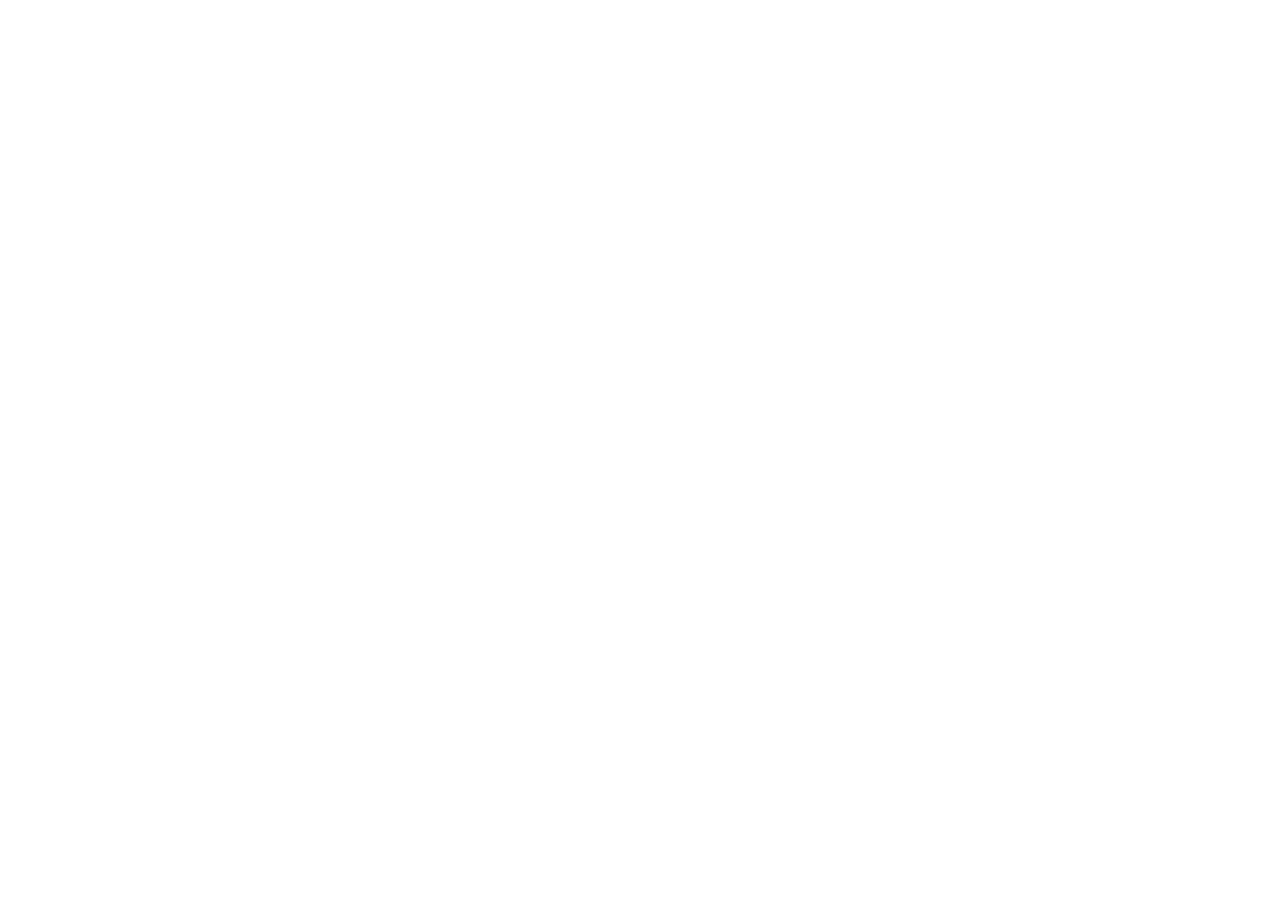
==== 38Quiz/index.html @ 45088f77 "commit" ====
<!DOCTYPE html>
<html lang="en">
<head>
    <meta charset="UTF-8">
    <meta name="viewport" content="width=device-width, initial-scale=1.0">
    <title>Quiz</title>
    <link rel="stylesheet" href="quiz.js">
</head>
<body>
    <!-- <div class="container">
        <h1>Cricket Quiz</h1>
        <form id="quizform">
            <div class="question">
                <p>1.Who has the most centuries in international cricket?</p>
                <label>
                    <input type="radio" name="q1" value="Sachin Tendulkar">Sachin Tendulkar
                </label><br>
                <label>
                    <input type="radio" name="q1" value="Virat Kholi">Virat Kohli
                </label><br>

                <label>
                    <input type="radio" name="q1" value="Ricky Pointing">Ricky Pointing
                </label><br>

                <label>
                    <input type="radio" name="q1" value="Jacques Kallis">Jacques Kallis
                </label><br>
            </div>
            <div class="question">
                <p>2.Which country won the first ICC Cricket World Cup?</p>
                <label>
                    <input type="radio" name="q2" value="Australia">Australia
                </label><br>

                <label>
                    <input type="radio" name="q2" value="England">England
                </label><br>

                <label>
                    <input type="radio" name="q2" value="West Indies">West Indies
                </label><br>

                <label >
                    <input type="radio" name="q2" value="India">India
                </label><br>

            </div>
            <div class="question">
                <p>3.Who is known as the 'God Of Cricket'?</p>
                <label >
                    <input type="radio" name="q3" value="Virat Kohli">Virat Kohli
                </label><br>

                <label>
                    <input type="radio" name="q3" value="Don Bradman">Don Bradman
                </label><br>

                <label>
                    <input type="radio" name="q3" value="MS Dhoni">MS Dhoni
                </label><br>
                
                <label>
                    <input type="radio" name="q3" value="Sachin Tendulkar">Sachin Tendulkar
                </label><br>
            </div>

            <div class="question">
                <p>4. What is the highest individual score in ODI cricket?</p>
                <label>
                    <input type="radio" name="q4" value="264"> 264
                </label><br>
                <label>
                    <input type="radio" name="q4" value="200"> 200
                </label><br>
                <label>
                    <input type="radio" name="q4" value="237"> 237
                </label><br>
                <label>
                    <input type="radio" name="q4" value="275"> 275
                </label><br>
            </div>
            <div class="question">
                <p>5. Which bowler has taken the most wickets in Test cricket?</p>
                <label>
                    <input type="radio" name="q5" value="Muttiah Muralitharan"> Muttiah Muralitharan
                </label><br>
                <label>
                    <input type="radio" name="q5" value="Shane Warne"> Shane Warne
                </label><br>
                <label>
                    <input type="radio" name="q5" value="James Anderson"> James Anderson
                </label><br>
                <label>
                    <input type="radio" name="q5" value="Anil Kumble"> Anil Kumble
                </label><br>
            </div>
            <button type="submit" class="submit-btn">Submit</button>
        </form>
        <div class="result" id="result"></div>
        <div id="out"></div>

    </div> -->
    <script src="./quiz.js"></script>
</body>
</html>
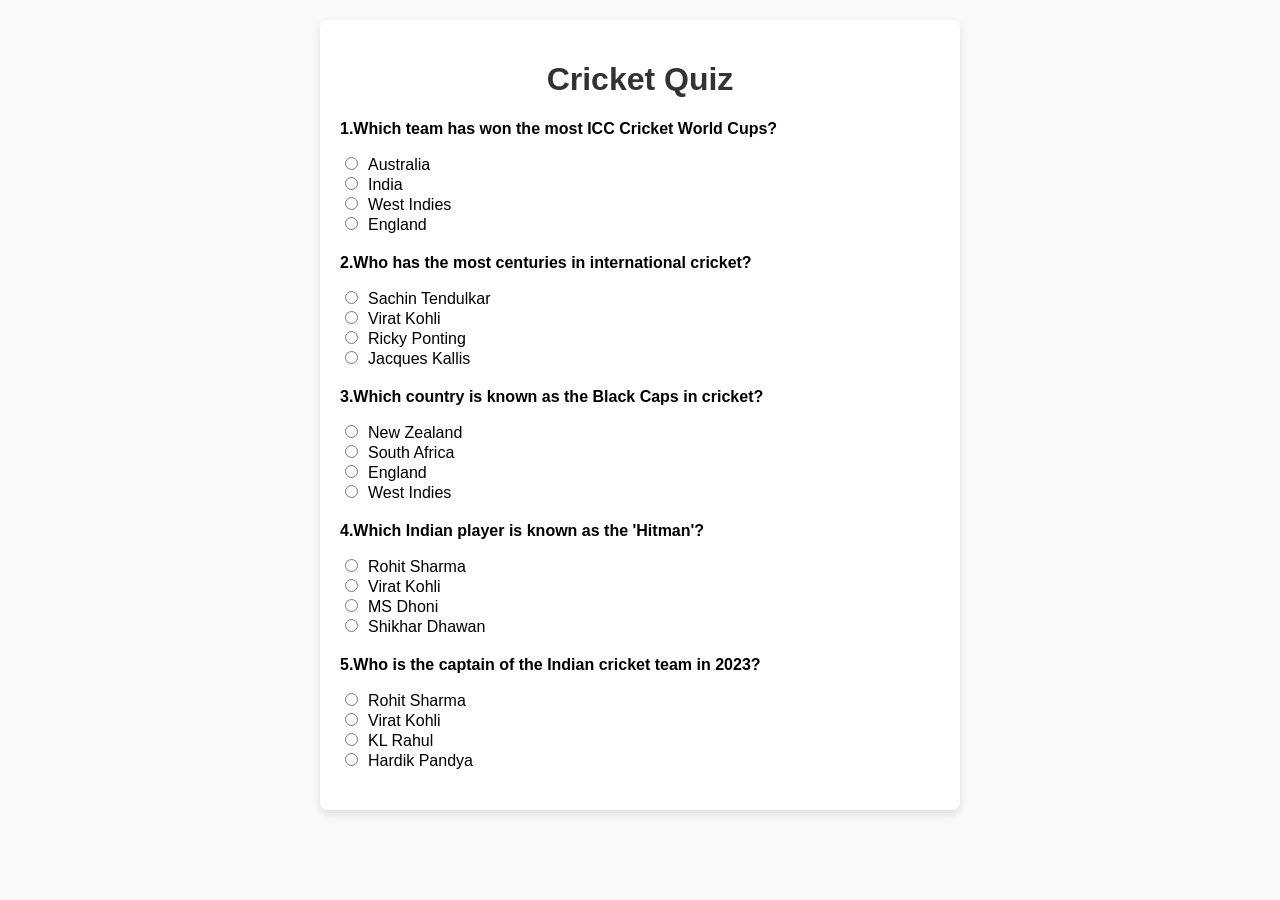
==== commit 755b4c01: "commit" ====
--- a/38Quiz/index.html
+++ b/38Quiz/index.html
@@ -4,13 +4,13 @@
     <meta charset="UTF-8">
     <meta name="viewport" content="width=device-width, initial-scale=1.0">
     <title>Quiz</title>
-    <link rel="stylesheet" href="quiz.js">
+    <link rel="stylesheet" href="style.css">
 </head>
 <body>
-    <!-- <div class="container">
+    <div class="container">
         <h1>Cricket Quiz</h1>
         <form id="quizform">
-            <div class="question">
+            <!--<div class="question">
                 <p>1.Who has the most centuries in international cricket?</p>
                 <label>
                     <input type="radio" name="q1" value="Sachin Tendulkar">Sachin Tendulkar
@@ -98,9 +98,9 @@
             <button type="submit" class="submit-btn">Submit</button>
         </form>
         <div class="result" id="result"></div>
-        <div id="out"></div>
+        <div id="out"></div>-->
 
-    </div> -->
+    </div>
     <script src="./quiz.js"></script>
 </body>
 </html>
--- a/38Quiz/style.css
+++ b/38Quiz/style.css
@@ -0,0 +1,47 @@
+body {
+    font-family: Arial, sans-serif;
+    margin: 20px;
+    background-color: #f9f9f9;
+}
+.container {
+    max-width: 600px;
+    margin: 0 auto;
+    background: #fff;
+    padding: 20px;
+    border-radius: 8px;
+    box-shadow: 0 4px 10px rgba(0, 0, 0, 0.1);
+}
+h1 {
+    text-align: center;
+    color: #333;
+}
+.question {
+    margin-bottom: 20px;
+}
+.question p {
+    font-weight: bold;
+}
+.question input {
+    margin-right: 10px;
+}
+.submit-btn {
+    display: block;
+    width: 100%;
+    padding: 10px;
+    background: #007bff;
+    color: white;
+    font-size: 16px;
+    border: none;
+    border-radius: 5px;
+    cursor: pointer;
+}
+.submit-btn:hover {
+    background: #0056b3;
+}
+.result {
+    margin-top: 20px;
+    text-align: center;
+    font-size: 18px;
+    font-weight: bold;
+    color: green;
+}
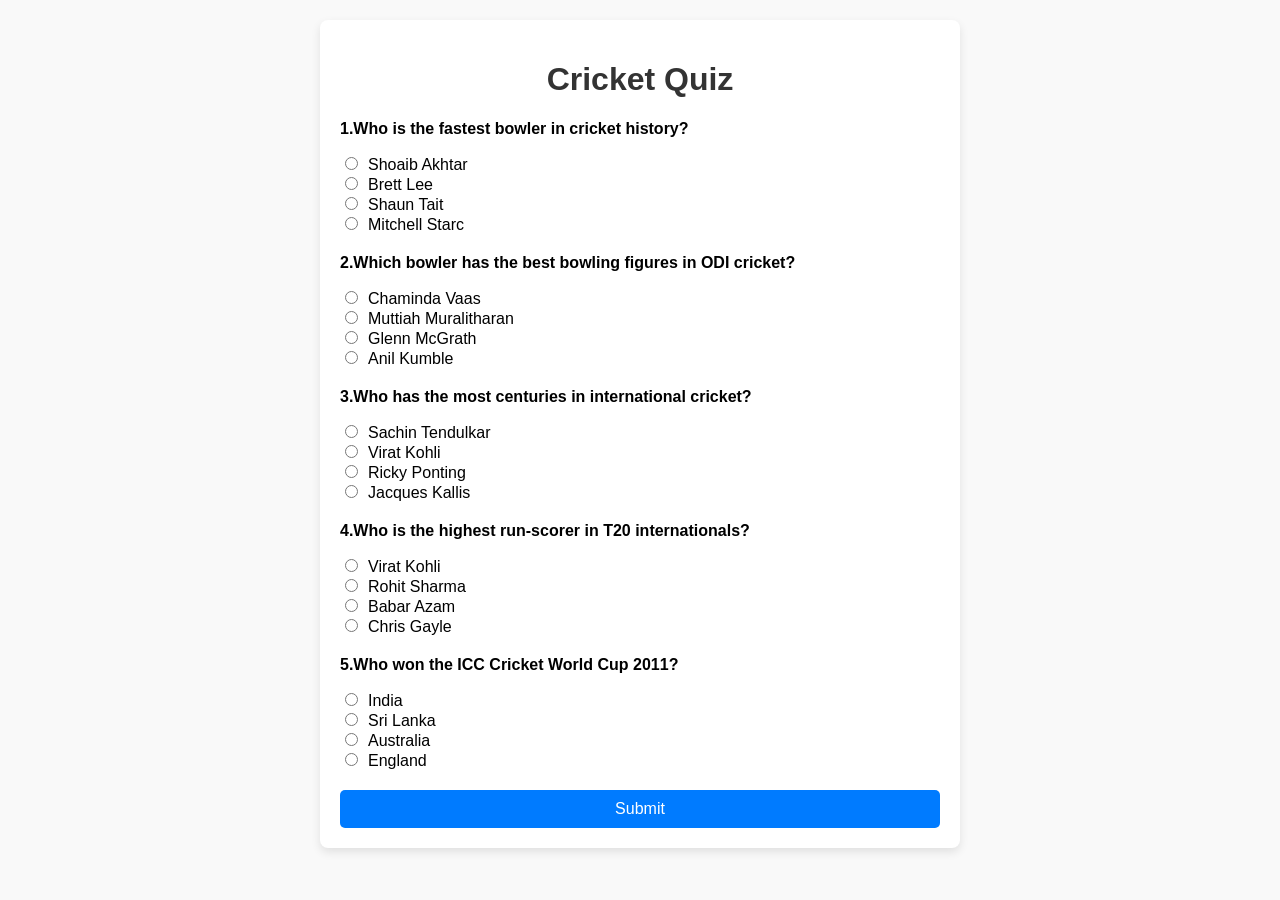
==== commit 404a02a7: "commit" ====
--- a/38Quiz/index.html
+++ b/38Quiz/index.html
@@ -95,10 +95,10 @@
                     <input type="radio" name="q5" value="Anil Kumble"> Anil Kumble
                 </label><br>
             </div>
-            <button type="submit" class="submit-btn">Submit</button>
+            <button type="submit" class="submit-btn">Submit</button>-->
         </form>
-        <div class="result" id="result"></div>
-        <div id="out"></div>-->
+        
+        <div id="out"></div>
 
     </div>
     <script src="./quiz.js"></script>
